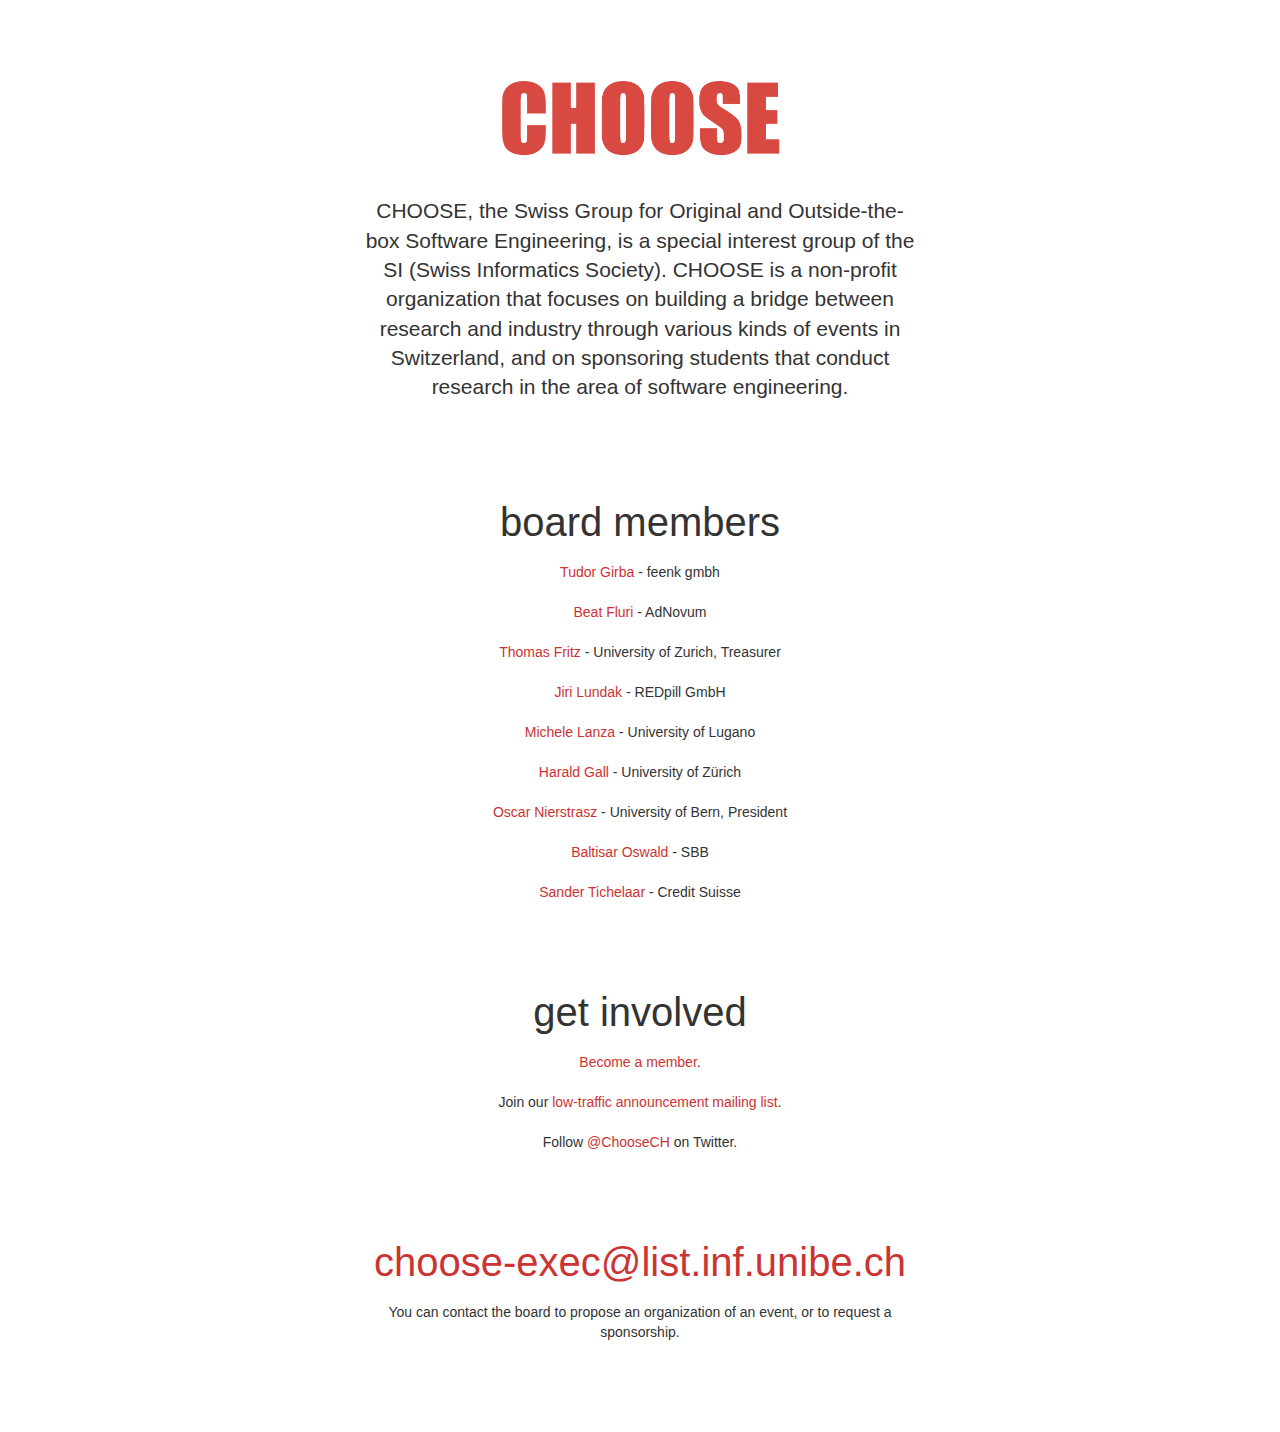
==== page/index.html @ 47d27ec1 "updates from Thomas" ====
<html lang="en"><head>
 <meta charset="utf-8">
 <title>CHOOSE - Swiss Group for Original and Outside-the-box Software Engineering</title>
 <meta name="viewport" content="width=device-width, initial-scale=1.0">
 <meta name="description" content="">
 <meta name="author" content="">

 <!-- Le styles -->
 <link href ="bootstrap-3.2.0-dist/css/bootstrap.css" rel="stylesheet">
 <link href="bootstrap-3.2.0-dist/css/bootstrap-responsive.css" rel="stylesheet">
 <link href="css/default.css" rel="stylesheet">
 
 <!-- HTML5 shim, for IE6-8 support of HTML5 elements -->
 <!--[if lt IE 9]>
   <script src="bootstrap/js/html5shiv.js"></script>
 <![endif]-->

 <!-- Fav and touch icons -->
 <link rel="shortcut icon" href="bootstrap/ico/favicon.png">
</head>

<body>

<div class="container">
  <div class="row">
    <div class="col-md-6 col-md-offset-3">
      <p><img src="./pictures/choose-logo.png" width="300px"/></p>
      <p class="lead">
          CHOOSE, the Swiss Group for Original and Outside-the-box Software Engineering, is a special interest group of the SI (Swiss Informatics Society). CHOOSE is a non-profit organization that focuses on building a bridge between research and industry through various kinds of events in Switzerland, and on sponsoring students that conduct research in the area of software engineering. </p>
    </div>
  </div>
  <!--
  <div class="row">
    <div class="col-md-6 col-md-offset-3">
          <p><a href="./events/forum2015/index.html" class="btn btn-block btn-lg btn-primary">Join the CHOOSE Forum on October 23, 2015 in Bern</a></p>
    </div>
  </div>
	  -->

  <div class="row">
    <div class="col-md-6 col-md-offset-3">
      <h2>Board members</h2>
      <p><a href="http://tudorgirba.com">Tudor Girba</a> - feenk gmbh</p>
      <p><a href="https://www.linkedin.com/in/bfluri">Beat Fluri</a> - AdNovum</p>
      <p><a href="http://seal.ifi.uzh.ch/fritz/">Thomas Fritz</a> - University of Zurich, Treasurer</p>
      <p><a href="http://www.lundak.org">Jiri Lundak</a> - REDpill GmbH</p>
      <!-- <p><a href="http://www.jorgeressia.com/">Jorge Ressia</a> - sw-eng. Software Engineering GmbH, Publicity Chair</p> -->
      <!-- ><p><a href="http://www.linkedin.com/in/frankbuchli">Frank Buchli</a> - Zühlke Engineering  </p> -->
      <p><a href="http://www.inf.unisi.ch/lanza/">Michele Lanza</a> - University of Lugano  </p>
      <p><a href="http://seal.ifi.unizh.ch/hg.html">Harald Gall</a> - University of Zürich  </p>
      <!-- <p><a href="http://www.glue.ch/~metz">Igor Metz</a> - GLUE Software Engineering AG</p>  -->
      <p><a href="http://scg.unibe.ch/staff/oscar">Oscar Nierstrasz</a> - University of Bern, President  </p>
      <p><a href="https://www.linkedin.com/pub/baltisar-oswald/79/1a4/559">Baltisar Oswald</a> - SBB</p>
      <p><a href="https://www.xing.com/profile/Sander_Tichelaar">Sander Tichelaar</a> - Credit Suisse </p>
    </div>
  </div>


  <div class="row">
    <div class="col-md-6 col-md-offset-3">
      <h2>Get involved</h2>
      <p><a href="http://www.s-i.ch/mitgliedschaft/">Become a member</a>.</p>

      <p>Join our <a href="https://www.list.inf.unibe.ch/listinfo/choose-news">low-traffic announcement mailing list</a>.</p>

      <p>Follow <a href="https://twitter.com/#!/ChooseCH">&#64;ChooseCH</a> on Twitter.</p>

    </div>
  </div>

  <div class="row">
    <div class="col-md-6 col-md-offset-3">
      <h2><a href="&#109;&#97;&#105;&#108;&#116;&#111;&#58;choose-exec&#64;list.inf.unibe.ch">choose-exec&#64;list.inf.unibe.ch</a></h2>

      <p> You can contact the board to propose an organization of an event, or to request a sponsorship.</p>

      <!--News mailing list
choose-news&#64;iam.unibe.ch

This is a low-volume moderated distribution list to inform subscribers of upcoming CHOOSE events and other non-commercial seminars, workshops and events related to Object Technology in (or around) Switzerland. You may subscribe/unsubscribe using the web interface at: http://www.iam.unibe.ch/mailman/listinfo/choose-news.

Please note that messages that are of a commercial nature, or are not related to Object Technology in Switzerland will be ignored. The archive of old postings is available at: http://www.iam.unibe.ch/pipermail/choose-news

Web master
choose&#64;iam.unibe.ch

The CHOOSE Web is currently hosted and maintained by the Software Composition Group at the Institute for Computer Science and Applied Mathematics, University of Berne.

Please contact the CHOOSE Webmaster if you have any comments or questions about this web site.-->

  <!-- <div class="footer">
     <p>© <a href="http://tudorgirba.com">Tudor Girba</a> 2013 | Available under <a href="http://creativecommons.org/licenses/by-nc-sa/3.0/">Creative Commons Attribution-NonCommercial-ShareAlike 3.0</a> | <a href="&#109;&#97;&#105;&#108;&#116;&#111;&#58;tudor&#64;tudorgirba.com">Contact</a> </p>
  </div>
 -->
 </div> <!-- /container -->

 <!-- Le javascript
 ================================================== -->
 <!-- Placed at the end of the document so the pages load faster -->
 <script src="bootstrap/js/jquery.js"></script>
 <script src="bootstrap/js/bootstrap-transition.js"></script>
 <script src="bootstrap/js/bootstrap-alert.js"></script>
 <script src="bootstrap/js/bootstrap-modal.js"></script>
 <script src="bootstrap/js/bootstrap-dropdown.js"></script>
 <script src="bootstrap/js/bootstrap-scrollspy.js"></script>
 <script src="bootstrap/js/bootstrap-tab.js"></script>
 <script src="bootstrap/js/bootstrap-tooltip.js"></script>
 <script src="bootstrap/js/bootstrap-popover.js"></script>
 <script src="bootstrap/js/bootstrap-button.js"></script>
 <script src="bootstrap/js/bootstrap-collapse.js"></script>
 <script src="bootstrap/js/bootstrap-carousel.js"></script>
 <script src="bootstrap/js/bootstrap-typeahead.js"></script>


<script>
  (function(i,s,o,g,r,a,m){i['GoogleAnalyticsObject']=r;i[r]=i[r]||function(){
  (i[r].q=i[r].q||[]).push(arguments)},i[r].l=1*new Date();a=s.createElement(o),
  m=s.getElementsByTagName(o)[0];a.async=1;a.src=g;m.parentNode.insertBefore(a,m)
  })(window,document,'script','//www.google-analytics.com/analytics.js','ga');

  ga('create', 'UA-12208953-1', 'auto');
  ga('send', 'pageview');

</script>

</body></html>
---- page/css/default.css ----
.topOffset  { margin-top: 16px; }
.bottomOffset  { margin-bottom: 16px; }
.topOffsetLarge { margin-top: 32px; }
.bottomOffsetLarge { margin-bottom: 32px; }

.leftAlign {text-align: left;}
.rightAlign {text-align: right;}
.centerAlign {text-align: center;}

.btn {
  background-color: #CC3333;
  border-color: #CC3333;
}

.btn:hover {
  background-color: #FC2534;
  border-color: #FC2534;
}

a {
  color: #CC3333;
}

a:hover {
  color: #FC2534;
  text-decoration: none;
}

body {
  padding-top: 0px;
  padding-bottom: 40px;
}

h1, h2 {
text-transform: lowercase;
line-height: 1;
}

h1 {
 font-size: 80px;
}
h2 {
 margin-top: 80px;
 font-size: 40px;
}

p {margin-top: 20px;}

/* Custom container */
.container {margin: 40px auto; text-align: center;}

img {margin-left: auto;
margin-right: auto;
max-width: 100%;}
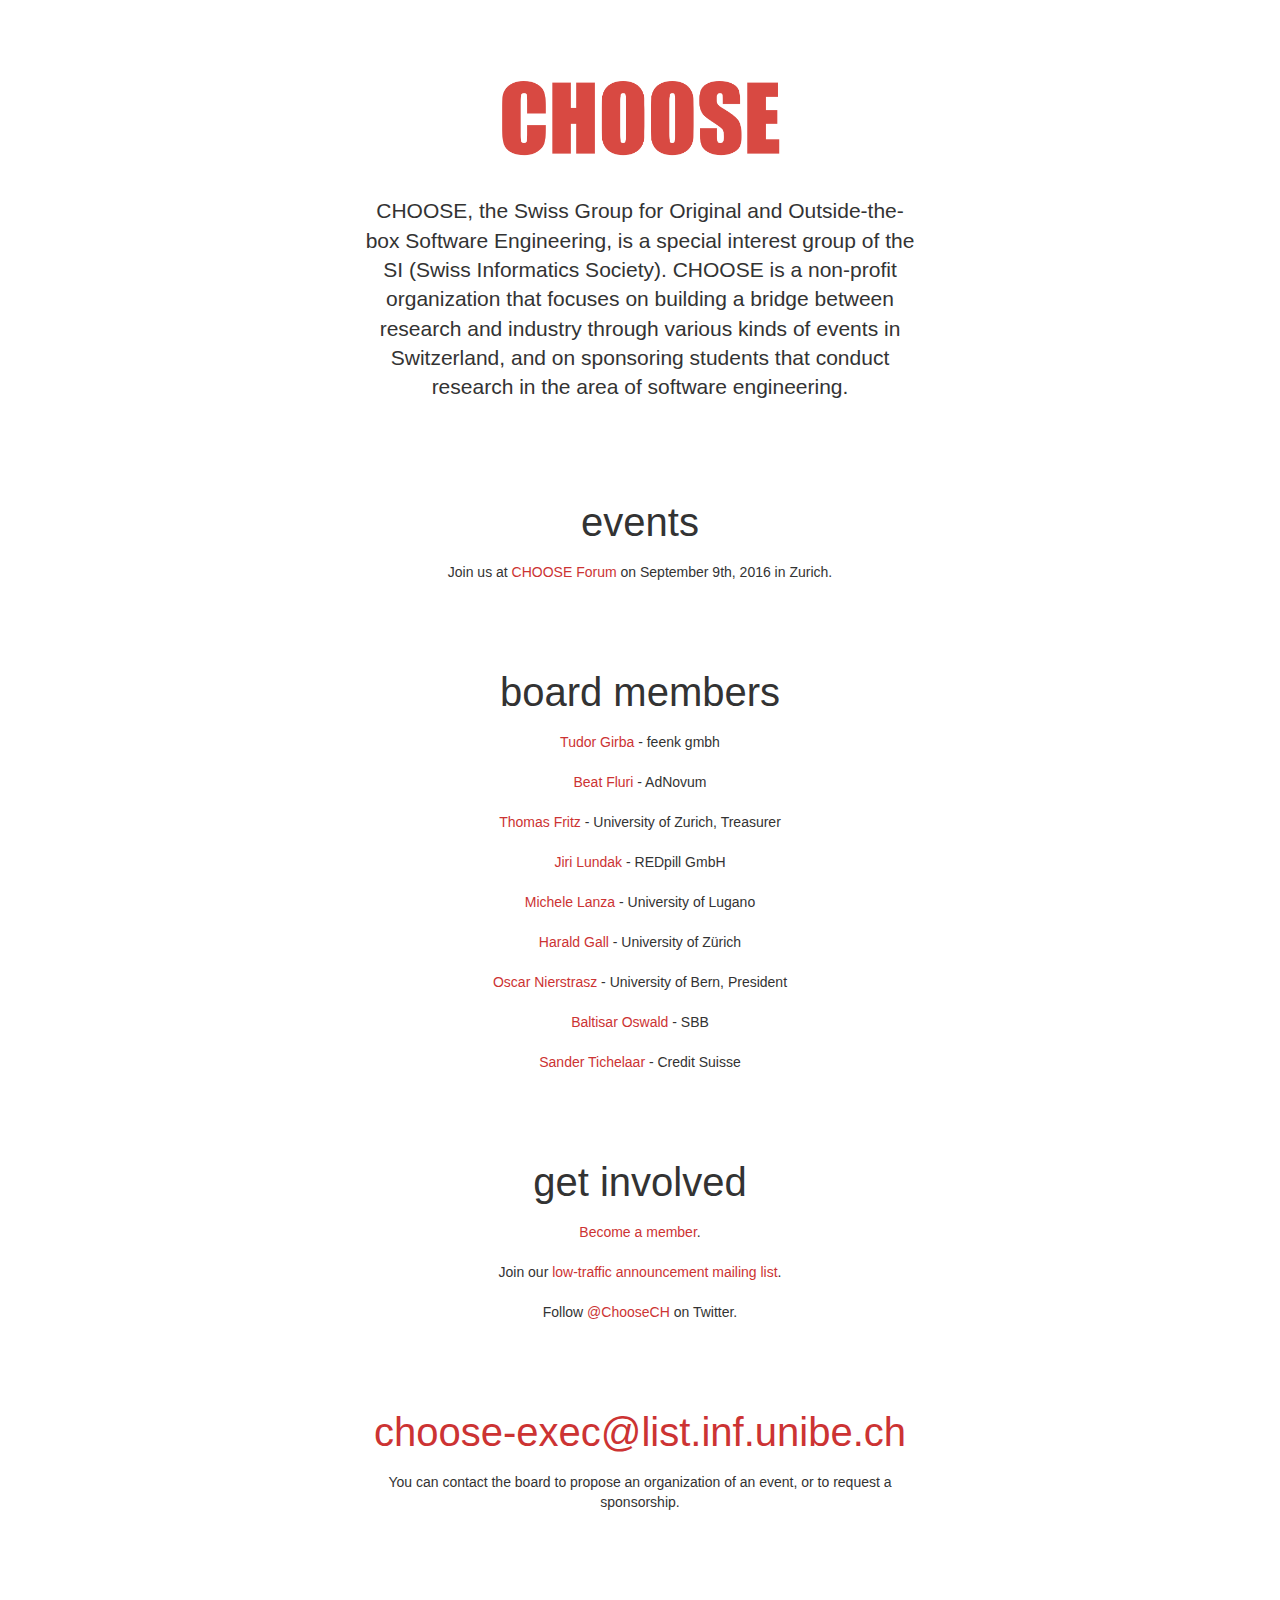
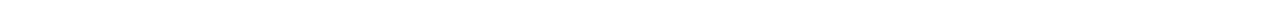
==== commit 77453996: "Added link to choose forum to front page" ====
--- a/page/index.html
+++ b/page/index.html
@@ -1,80 +1,61 @@
-<html lang="en"><head>
- <meta charset="utf-8">
- <title>CHOOSE - Swiss Group for Original and Outside-the-box Software Engineering</title>
- <meta name="viewport" content="width=device-width, initial-scale=1.0">
- <meta name="description" content="">
- <meta name="author" content="">
-
- <!-- Le styles -->
- <link href ="bootstrap-3.2.0-dist/css/bootstrap.css" rel="stylesheet">
- <link href="bootstrap-3.2.0-dist/css/bootstrap-responsive.css" rel="stylesheet">
- <link href="css/default.css" rel="stylesheet">
- 
- <!-- HTML5 shim, for IE6-8 support of HTML5 elements -->
- <!--[if lt IE 9]>
+<html lang="en">
+    <head>
+        <meta charset="utf-8">
+        <title>CHOOSE - Swiss Group for Original and Outside-the-box Software Engineering</title>
+        <meta name="viewport" content="width=device-width, initial-scale=1.0">
+        <meta name="description" content="">
+        <meta name="author" content="">
+        <!-- Le styles -->
+        <link href="bootstrap-3.2.0-dist/css/bootstrap.css" rel="stylesheet">
+        <link href="bootstrap-3.2.0-dist/css/bootstrap-responsive.css" rel="stylesheet">
+        <link href="css/default.css" rel="stylesheet">
+        <!-- HTML5 shim, for IE6-8 support of HTML5 elements -->
+        <!--[if lt IE 9]>
    <script src="bootstrap/js/html5shiv.js"></script>
  <![endif]-->
-
- <!-- Fav and touch icons -->
- <link rel="shortcut icon" href="bootstrap/ico/favicon.png">
-</head>
-
-<body>
-
-<div class="container">
-  <div class="row">
-    <div class="col-md-6 col-md-offset-3">
-      <p><img src="./pictures/choose-logo.png" width="300px"/></p>
-      <p class="lead">
+        <!-- Fav and touch icons -->
+        <link rel="shortcut icon" href="bootstrap/ico/favicon.png">
+    </head>
+    <body class="">
+        <div class="container">
+            <div class="row">
+                <div class="col-md-6 col-md-offset-3">
+                    <p><img src="./pictures/choose-logo.png" width="300px" /></p>
+                    <p class="lead">
           CHOOSE, the Swiss Group for Original and Outside-the-box Software Engineering, is a special interest group of the SI (Swiss Informatics Society). CHOOSE is a non-profit organization that focuses on building a bridge between research and industry through various kinds of events in Switzerland, and on sponsoring students that conduct research in the area of software engineering. </p>
-    </div>
-  </div>
-  <!--
-  <div class="row">
-    <div class="col-md-6 col-md-offset-3">
-          <p><a href="./events/forum2015/index.html" class="btn btn-block btn-lg btn-primary">Join the CHOOSE Forum on October 23, 2015 in Bern</a></p>
-    </div>
-  </div>
-	  -->
-
-  <div class="row">
-    <div class="col-md-6 col-md-offset-3">
-      <h2>Board members</h2>
-      <p><a href="http://tudorgirba.com">Tudor Girba</a> - feenk gmbh</p>
-      <p><a href="https://www.linkedin.com/in/bfluri">Beat Fluri</a> - AdNovum</p>
-      <p><a href="http://seal.ifi.uzh.ch/fritz/">Thomas Fritz</a> - University of Zurich, Treasurer</p>
-      <p><a href="http://www.lundak.org">Jiri Lundak</a> - REDpill GmbH</p>
-      <!-- <p><a href="http://www.jorgeressia.com/">Jorge Ressia</a> - sw-eng. Software Engineering GmbH, Publicity Chair</p> -->
-      <!-- ><p><a href="http://www.linkedin.com/in/frankbuchli">Frank Buchli</a> - Zühlke Engineering  </p> -->
-      <p><a href="http://www.inf.unisi.ch/lanza/">Michele Lanza</a> - University of Lugano  </p>
-      <p><a href="http://seal.ifi.unizh.ch/hg.html">Harald Gall</a> - University of Zürich  </p>
-      <!-- <p><a href="http://www.glue.ch/~metz">Igor Metz</a> - GLUE Software Engineering AG</p>  -->
-      <p><a href="http://scg.unibe.ch/staff/oscar">Oscar Nierstrasz</a> - University of Bern, President  </p>
-      <p><a href="https://www.linkedin.com/pub/baltisar-oswald/79/1a4/559">Baltisar Oswald</a> - SBB</p>
-      <p><a href="https://www.xing.com/profile/Sander_Tichelaar">Sander Tichelaar</a> - Credit Suisse </p>
-    </div>
-  </div>
-
-
-  <div class="row">
-    <div class="col-md-6 col-md-offset-3">
-      <h2>Get involved</h2>
-      <p><a href="http://www.s-i.ch/mitgliedschaft/">Become a member</a>.</p>
-
-      <p>Join our <a href="https://www.list.inf.unibe.ch/listinfo/choose-news">low-traffic announcement mailing list</a>.</p>
-
-      <p>Follow <a href="https://twitter.com/#!/ChooseCH">&#64;ChooseCH</a> on Twitter.</p>
-
-    </div>
-  </div>
-
-  <div class="row">
-    <div class="col-md-6 col-md-offset-3">
-      <h2><a href="&#109;&#97;&#105;&#108;&#116;&#111;&#58;choose-exec&#64;list.inf.unibe.ch">choose-exec&#64;list.inf.unibe.ch</a></h2>
-
-      <p> You can contact the board to propose an organization of an event, or to request a sponsorship.</p>
-
-      <!--News mailing list
+                </div>
+            </div>
+            <div class="row">
+                <div class="col-md-6 col-md-offset-3">
+                    <h2>events</h2>
+                    <p>Join us at <a href="./events/forum2016/index.html">CHOOSE Forum</a> on September 9th, 2016 in Zurich.</p>
+                </div>
+                <div class="col-md-6 col-md-offset-3">
+                    <h2>Board members</h2>
+                    <p><a href="http://tudorgirba.com">Tudor Girba</a> - feenk gmbh</p>
+                    <p><a href="https://www.linkedin.com/in/bfluri">Beat Fluri</a> - AdNovum</p>
+                    <p><a href="http://seal.ifi.uzh.ch/fritz/">Thomas Fritz</a> - University of Zurich, Treasurer</p>
+                    <p><a href="http://www.lundak.org">Jiri Lundak</a> - REDpill GmbH</p>
+                    <p><a href="http://www.inf.unisi.ch/lanza/">Michele Lanza</a> - University of Lugano  </p>
+                    <p><a href="http://seal.ifi.unizh.ch/hg.html">Harald Gall</a> - University of Zürich  </p>
+                    <p><a href="http://scg.unibe.ch/staff/oscar">Oscar Nierstrasz</a> - University of Bern, President  </p>
+                    <p><a href="https://www.linkedin.com/pub/baltisar-oswald/79/1a4/559">Baltisar Oswald</a> - SBB</p>
+                    <p><a href="https://www.xing.com/profile/Sander_Tichelaar">Sander Tichelaar</a> - Credit Suisse </p>
+                </div>
+            </div>
+            <div class="row">
+                <div class="col-md-6 col-md-offset-3">
+                    <h2>Get involved</h2>
+                    <p><a href="http://www.s-i.ch/mitgliedschaft/">Become a member</a>.</p>
+                    <p>Join our <a href="https://www.list.inf.unibe.ch/listinfo/choose-news">low-traffic announcement mailing list</a>.</p>
+                    <p>Follow <a href="https://twitter.com/#!/ChooseCH">&#64;ChooseCH</a> on Twitter.</p>
+                </div>
+            </div>
+            <div class="row">
+                <div class="col-md-6 col-md-offset-3">
+                    <h2><a href="&#109;&#97;&#105;&#108;&#116;&#111;&#58;choose-exec&#64;list.inf.unibe.ch">choose-exec&#64;list.inf.unibe.ch</a></h2>
+                    <p> You can contact the board to propose an organization of an event, or to request a sponsorship.</p>
+                    <!--News mailing list
 choose-news&#64;iam.unibe.ch
 
 This is a low-volume moderated distribution list to inform subscribers of upcoming CHOOSE events and other non-commercial seminars, workshops and events related to Object Technology in (or around) Switzerland. You may subscribe/unsubscribe using the web interface at: http://www.iam.unibe.ch/mailman/listinfo/choose-news.
@@ -87,32 +68,28 @@
 The CHOOSE Web is currently hosted and maintained by the Software Composition Group at the Institute for Computer Science and Applied Mathematics, University of Berne.
 
 Please contact the CHOOSE Webmaster if you have any comments or questions about this web site.-->
-
-  <!-- <div class="footer">
+                    <!-- <div class="footer">
      <p>© <a href="http://tudorgirba.com">Tudor Girba</a> 2013 | Available under <a href="http://creativecommons.org/licenses/by-nc-sa/3.0/">Creative Commons Attribution-NonCommercial-ShareAlike 3.0</a> | <a href="&#109;&#97;&#105;&#108;&#116;&#111;&#58;tudor&#64;tudorgirba.com">Contact</a> </p>
   </div>
  -->
- </div> <!-- /container -->
-
- <!-- Le javascript
- ================================================== -->
- <!-- Placed at the end of the document so the pages load faster -->
- <script src="bootstrap/js/jquery.js"></script>
- <script src="bootstrap/js/bootstrap-transition.js"></script>
- <script src="bootstrap/js/bootstrap-alert.js"></script>
- <script src="bootstrap/js/bootstrap-modal.js"></script>
- <script src="bootstrap/js/bootstrap-dropdown.js"></script>
- <script src="bootstrap/js/bootstrap-scrollspy.js"></script>
- <script src="bootstrap/js/bootstrap-tab.js"></script>
- <script src="bootstrap/js/bootstrap-tooltip.js"></script>
- <script src="bootstrap/js/bootstrap-popover.js"></script>
- <script src="bootstrap/js/bootstrap-button.js"></script>
- <script src="bootstrap/js/bootstrap-collapse.js"></script>
- <script src="bootstrap/js/bootstrap-carousel.js"></script>
- <script src="bootstrap/js/bootstrap-typeahead.js"></script>
-
-
-<script>
+                </div>                 
+                <!-- /container -->
+                <!-- Le javascript ================================================== -->
+                <!-- Placed at the end of the document so the pages load faster -->
+                <script src="bootstrap/js/jquery.js"></script>
+                <script src="bootstrap/js/bootstrap-transition.js"></script>
+                <script src="bootstrap/js/bootstrap-alert.js"></script>
+                <script src="bootstrap/js/bootstrap-modal.js"></script>
+                <script src="bootstrap/js/bootstrap-dropdown.js"></script>
+                <script src="bootstrap/js/bootstrap-scrollspy.js"></script>
+                <script src="bootstrap/js/bootstrap-tab.js"></script>
+                <script src="bootstrap/js/bootstrap-tooltip.js"></script>
+                <script src="bootstrap/js/bootstrap-popover.js"></script>
+                <script src="bootstrap/js/bootstrap-button.js"></script>
+                <script src="bootstrap/js/bootstrap-collapse.js"></script>
+                <script src="bootstrap/js/bootstrap-carousel.js"></script>
+                <script src="bootstrap/js/bootstrap-typeahead.js"></script>
+                <script>
   (function(i,s,o,g,r,a,m){i['GoogleAnalyticsObject']=r;i[r]=i[r]||function(){
   (i[r].q=i[r].q||[]).push(arguments)},i[r].l=1*new Date();a=s.createElement(o),
   m=s.getElementsByTagName(o)[0];a.async=1;a.src=g;m.parentNode.insertBefore(a,m)
@@ -122,5 +99,5 @@
   ga('send', 'pageview');
 
 </script>
-
-</body></html>+    </body>
+</html>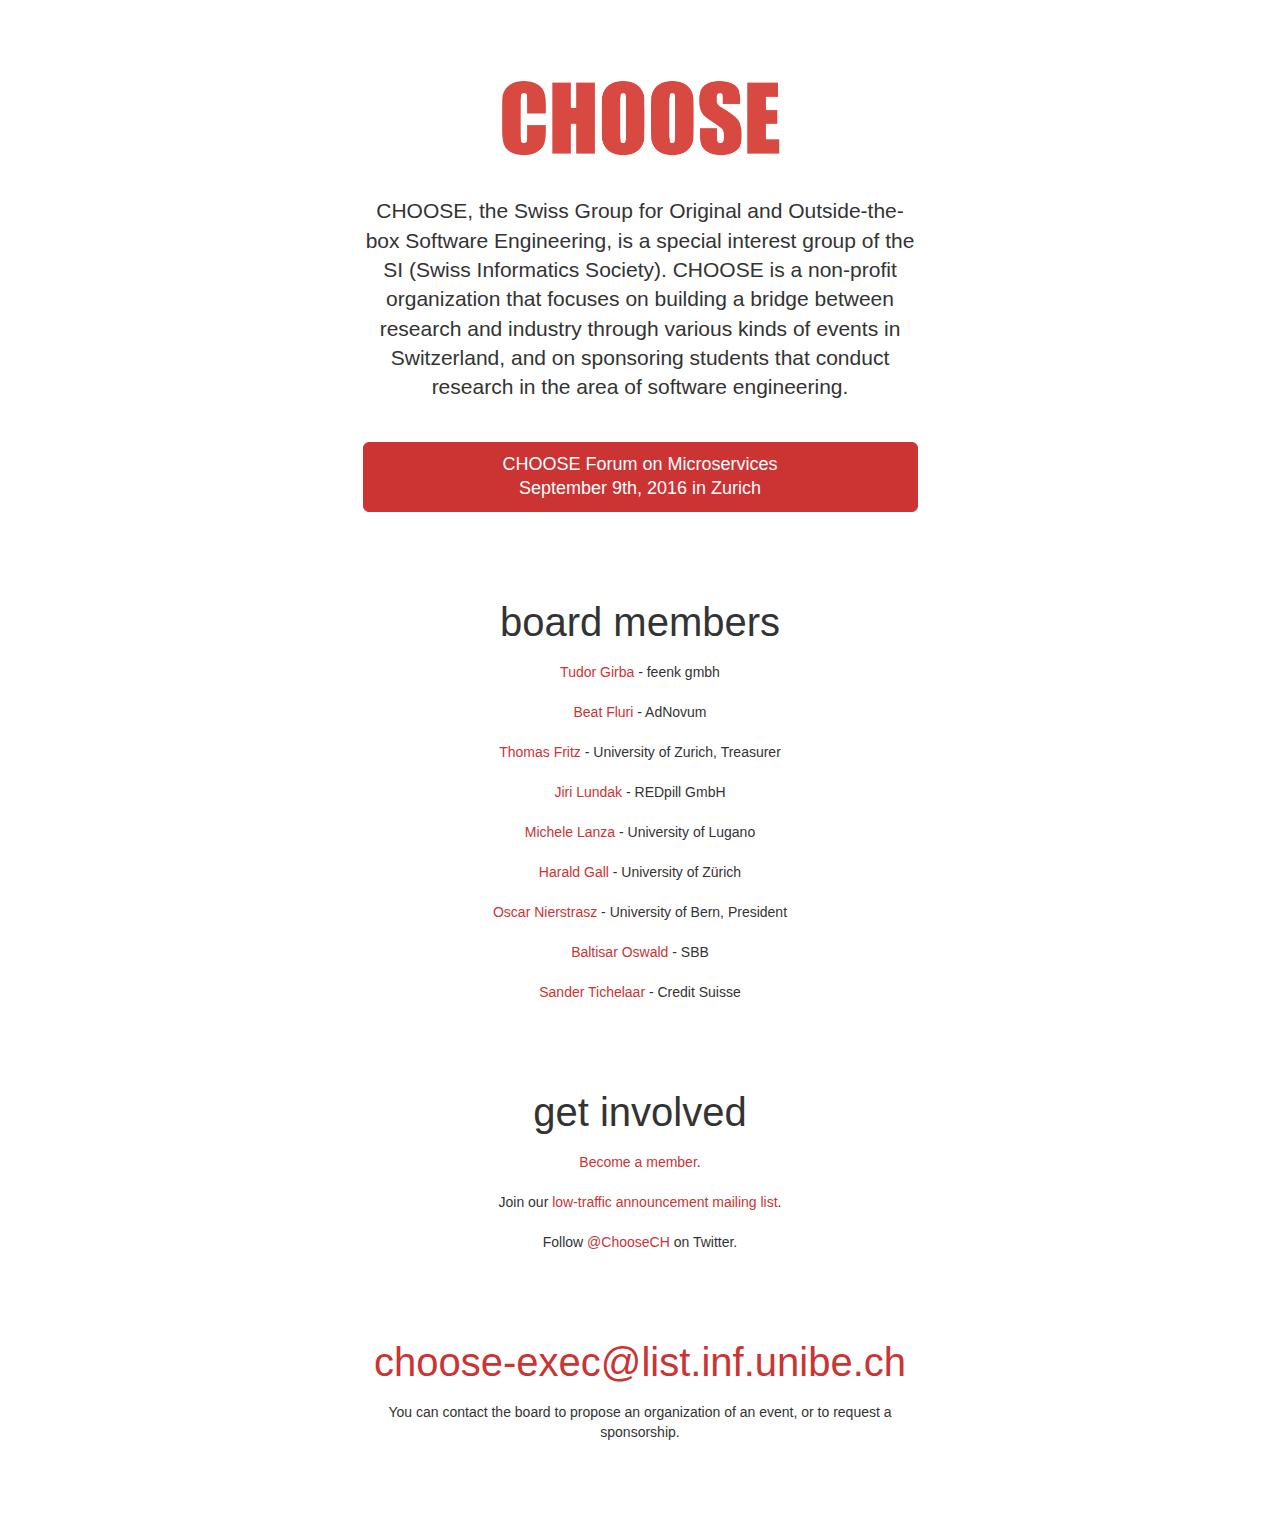
==== commit b4c40570: "added a button on the main page to point to the CHOOSE Forum" ====
--- a/page/index.html
+++ b/page/index.html
@@ -27,8 +27,7 @@
             </div>
             <div class="row">
                 <div class="col-md-6 col-md-offset-3">
-                    <h2>events</h2>
-                    <p>Join us at <a href="./events/forum2016/index.html">CHOOSE Forum</a> on September 9th, 2016 in Zurich.</p>
+                    <p><a href="./events/forum2016/index.html" class="btn btn-block btn-lg btn-primary">CHOOSE Forum on Microservices <br/> September 9th, 2016 in Zurich</a></p>
                 </div>
                 <div class="col-md-6 col-md-offset-3">
                     <h2>Board members</h2>
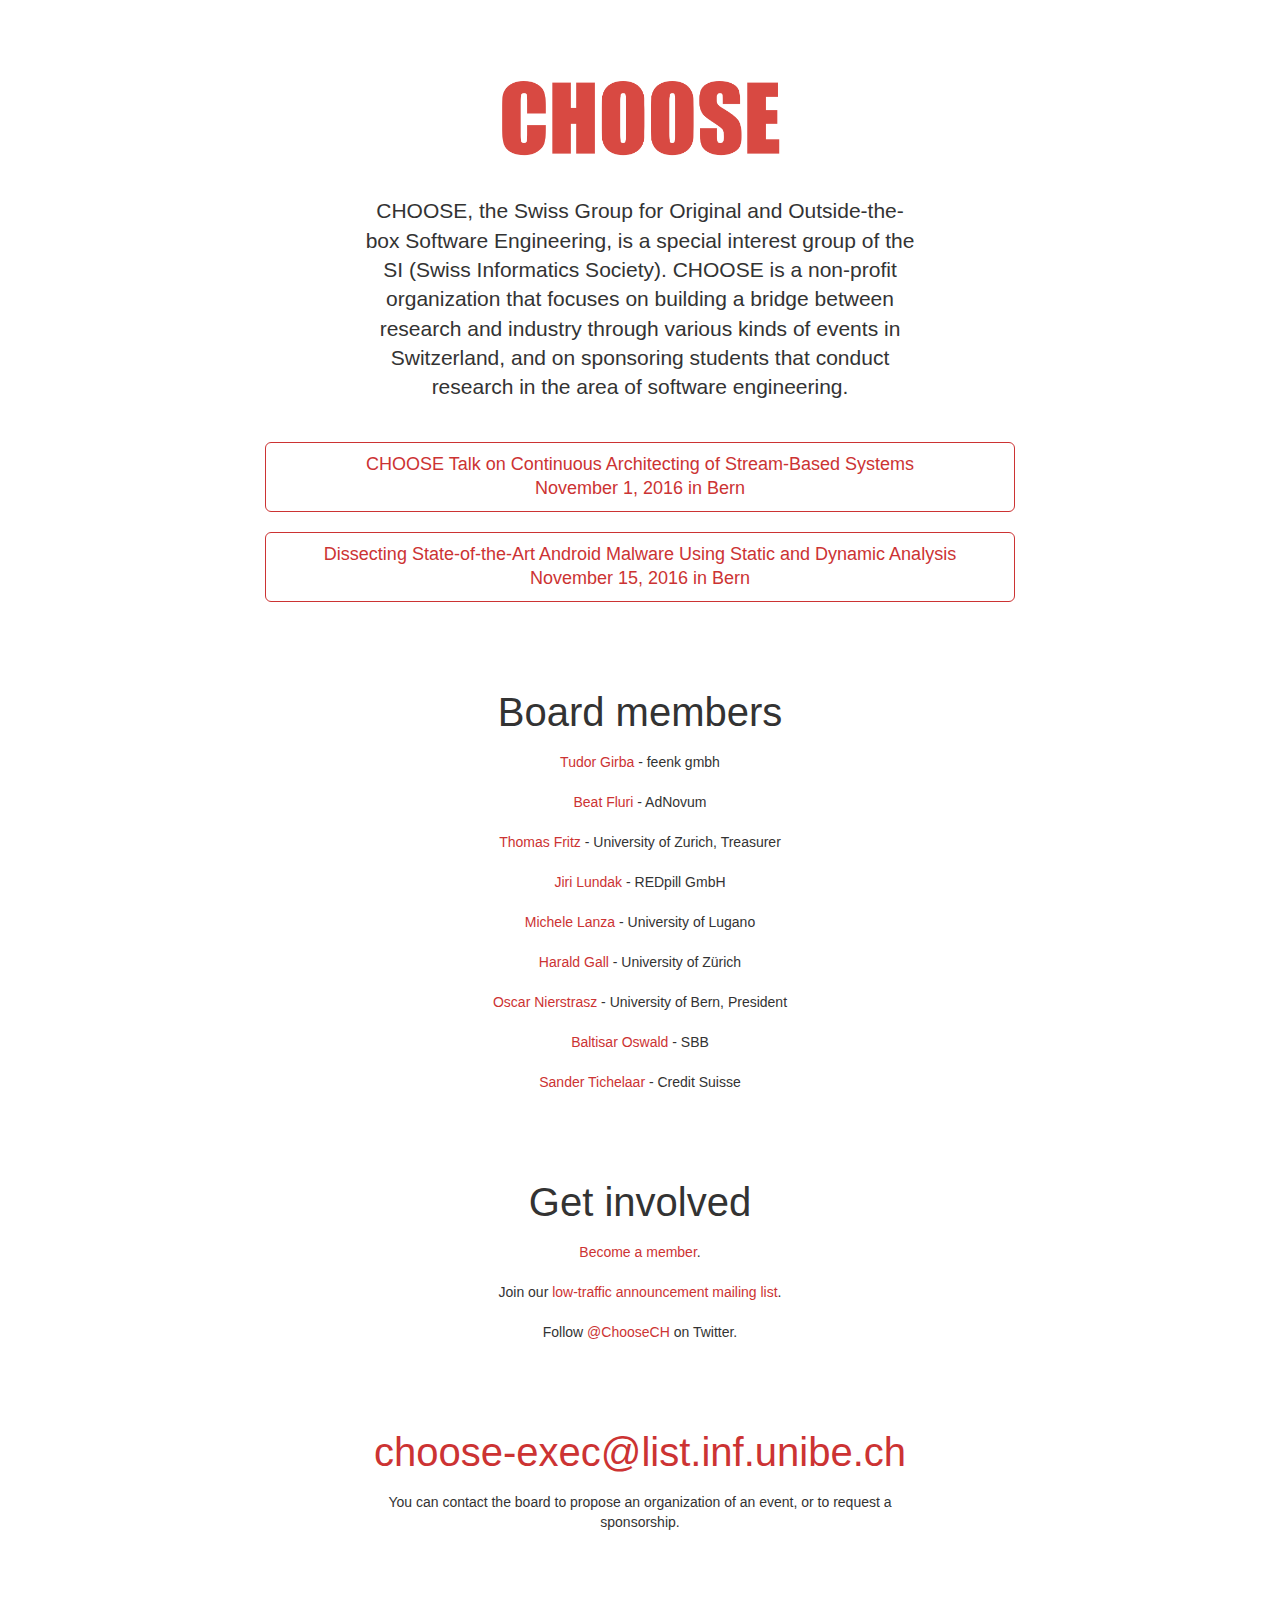
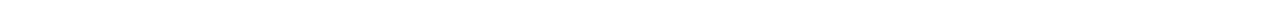
==== commit 49e96a99: "added two choose talks in bern" ====
--- a/page/index.html
+++ b/page/index.html
@@ -26,8 +26,10 @@
                 </div>
             </div>
             <div class="row">
-                <div class="col-md-6 col-md-offset-3">
-                    <p><a href="./events/forum2016/index.html" class="btn btn-block btn-lg btn-primary">CHOOSE Forum on Microservices <br/> September 9th, 2016 in Zurich</a></p>
+                <div class="col-md-8 col-md-offset-2">
+                    <p><a href="./events/jamshidi-2016/index.html" class="btn btn-block btn-lg btn-default">CHOOSE Talk on Continuous Architecting of Stream-Based Systems <br/> November 1, 2016 in Bern</a></p>
+                    <p><a href="./events/arzt-2016/index.html" class="btn btn-block btn-lg btn-default">Dissecting State-of-the-Art Android Malware Using Static and Dynamic Analysis <br/> November 15, 2016 in Bern</a></p>
+                    
                 </div>
                 <div class="col-md-6 col-md-offset-3">
                     <h2>Board members</h2>
--- a/page/css/default.css
+++ b/page/css/default.css
@@ -7,14 +7,20 @@
 .rightAlign {text-align: right;}
 .centerAlign {text-align: center;}
 
-.btn {
+.btn-default {
+  border-color: #CC3333;	
+  color: #CC3333;
+}
+
+.btn-primary {
+  border-color: #CC3333;	
   background-color: #CC3333;
-  border-color: #CC3333;
 }
 
 .btn:hover {
   background-color: #FC2534;
   border-color: #FC2534;
+  color: white;
 }
 
 a {
@@ -32,12 +38,11 @@
 }
 
 h1, h2 {
-text-transform: lowercase;
 line-height: 1;
 }
 
 h1 {
- font-size: 80px;
+ font-size: 60px;
 }
 h2 {
  margin-top: 80px;
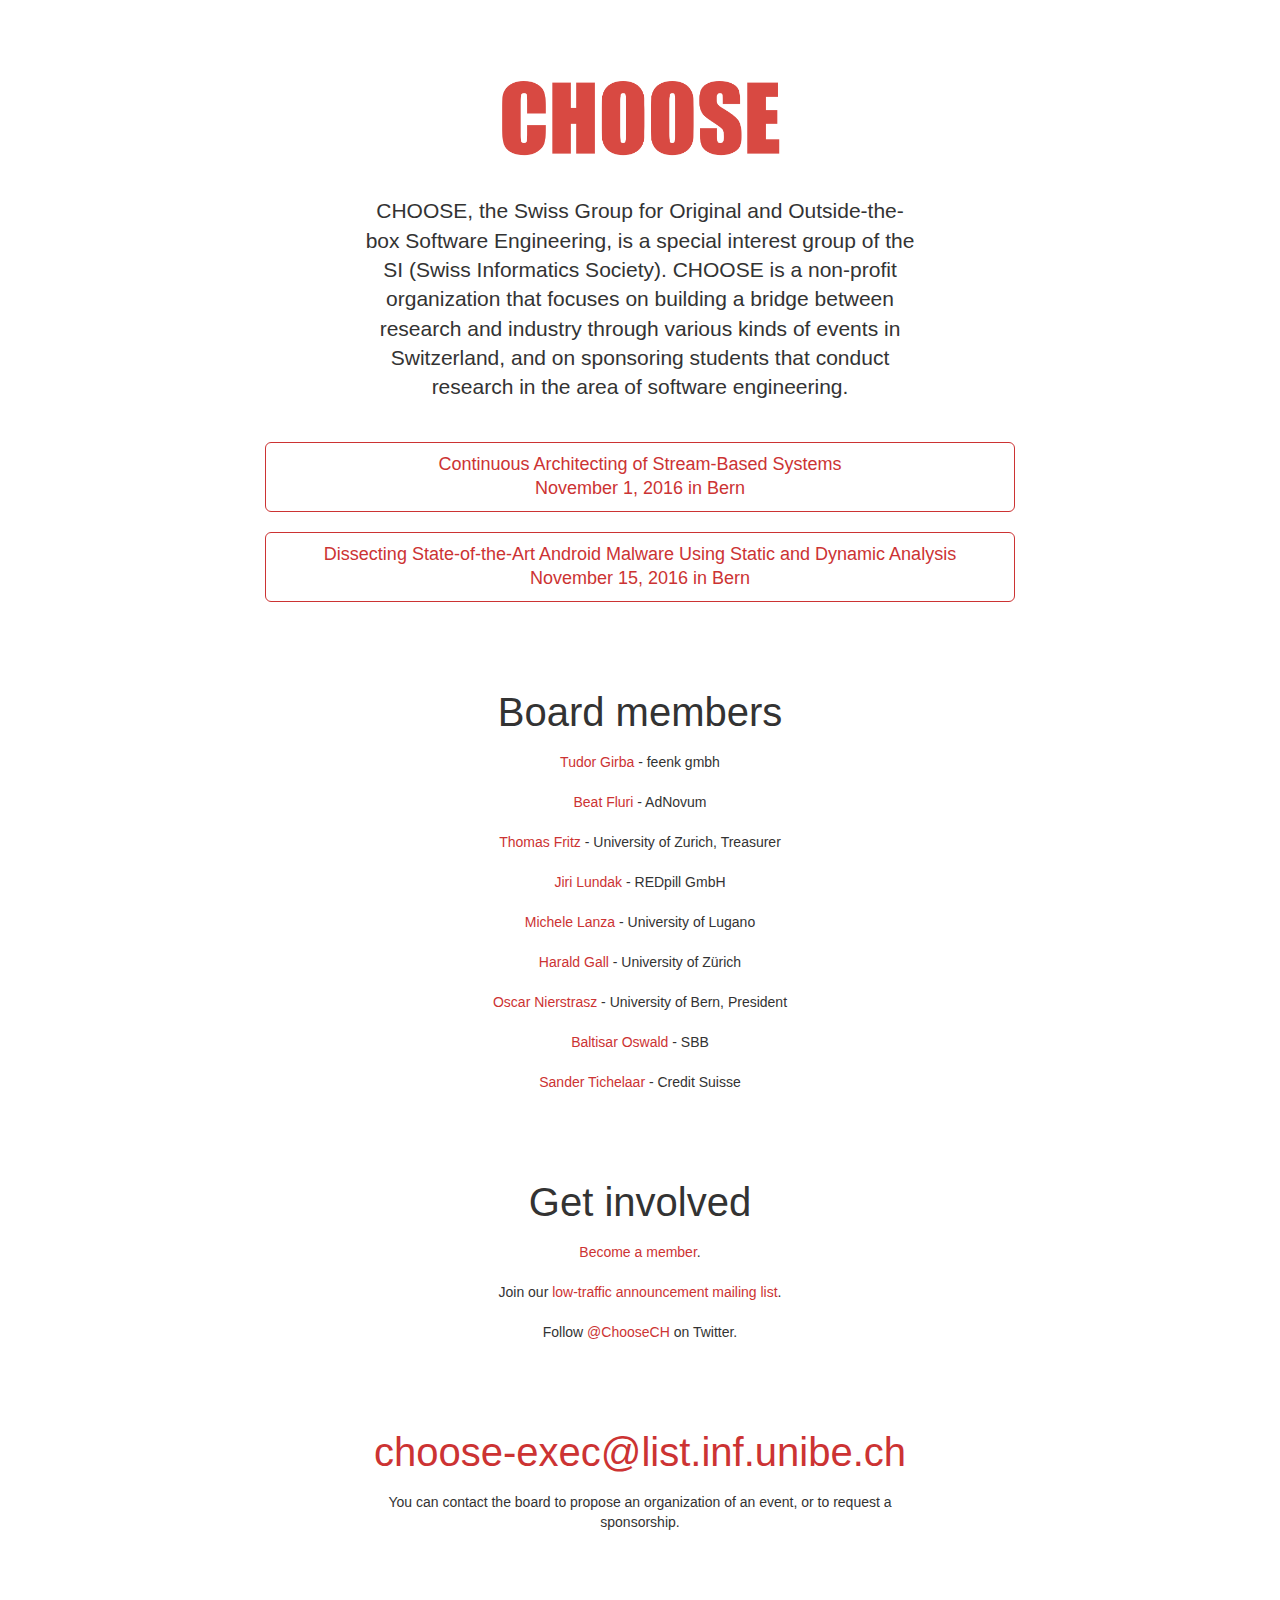
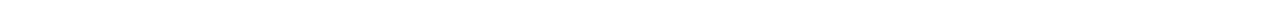
==== commit 9edd8590: "tweaks" ====
--- a/page/index.html
+++ b/page/index.html
@@ -27,7 +27,7 @@
             </div>
             <div class="row">
                 <div class="col-md-8 col-md-offset-2">
-                    <p><a href="./events/jamshidi-2016/index.html" class="btn btn-block btn-lg btn-default">CHOOSE Talk on Continuous Architecting of Stream-Based Systems <br/> November 1, 2016 in Bern</a></p>
+                    <p><a href="./events/jamshidi-2016/index.html" class="btn btn-block btn-lg btn-default">Continuous Architecting of Stream-Based Systems <br/> November 1, 2016 in Bern</a></p>
                     <p><a href="./events/arzt-2016/index.html" class="btn btn-block btn-lg btn-default">Dissecting State-of-the-Art Android Malware Using Static and Dynamic Analysis <br/> November 15, 2016 in Bern</a></p>
                     
                 </div>
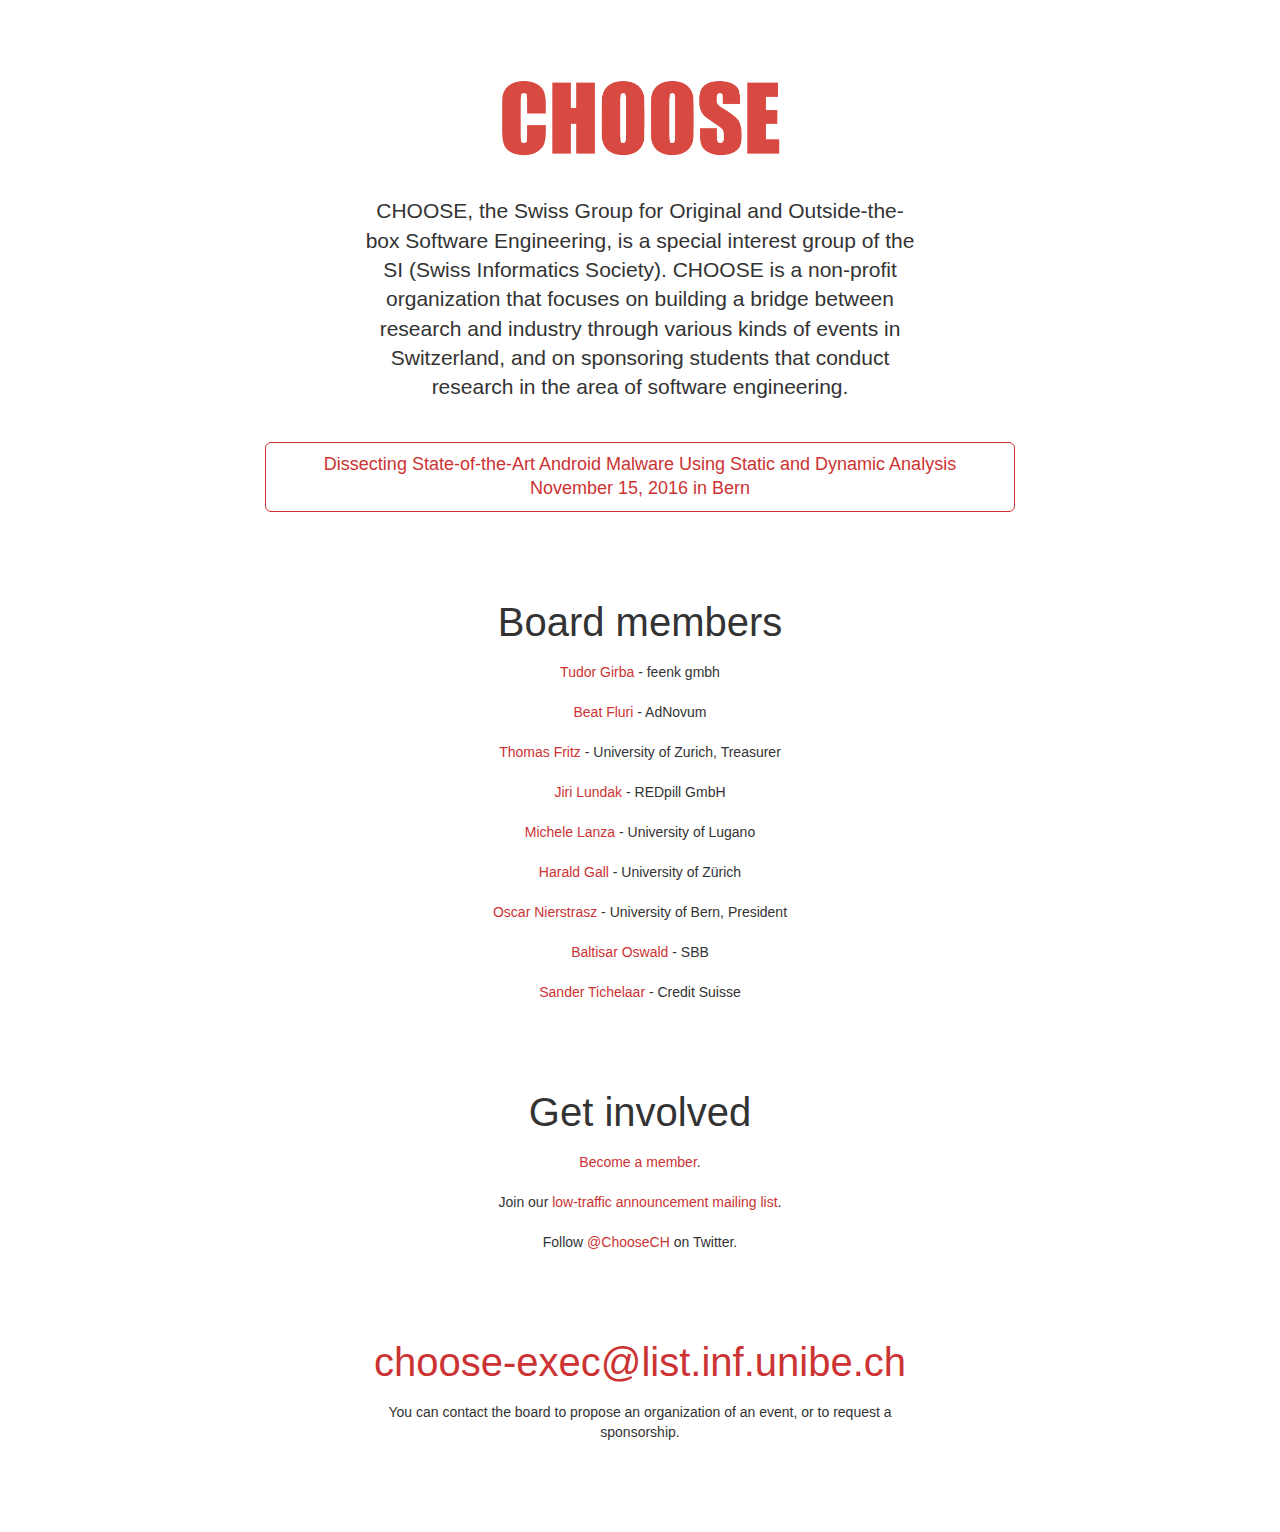
==== commit fb616526: "Steven Arzt CHOOSE talk" ====
--- a/page/index.html
+++ b/page/index.html
@@ -27,7 +27,9 @@
             </div>
             <div class="row">
                 <div class="col-md-8 col-md-offset-2">
+<!--
                     <p><a href="./events/jamshidi-2016/index.html" class="btn btn-block btn-lg btn-default">Continuous Architecting of Stream-Based Systems <br/> November 1, 2016 in Bern</a></p>
+					-->
                     <p><a href="./events/arzt-2016/index.html" class="btn btn-block btn-lg btn-default">Dissecting State-of-the-Art Android Malware Using Static and Dynamic Analysis <br/> November 15, 2016 in Bern</a></p>
                     
                 </div>
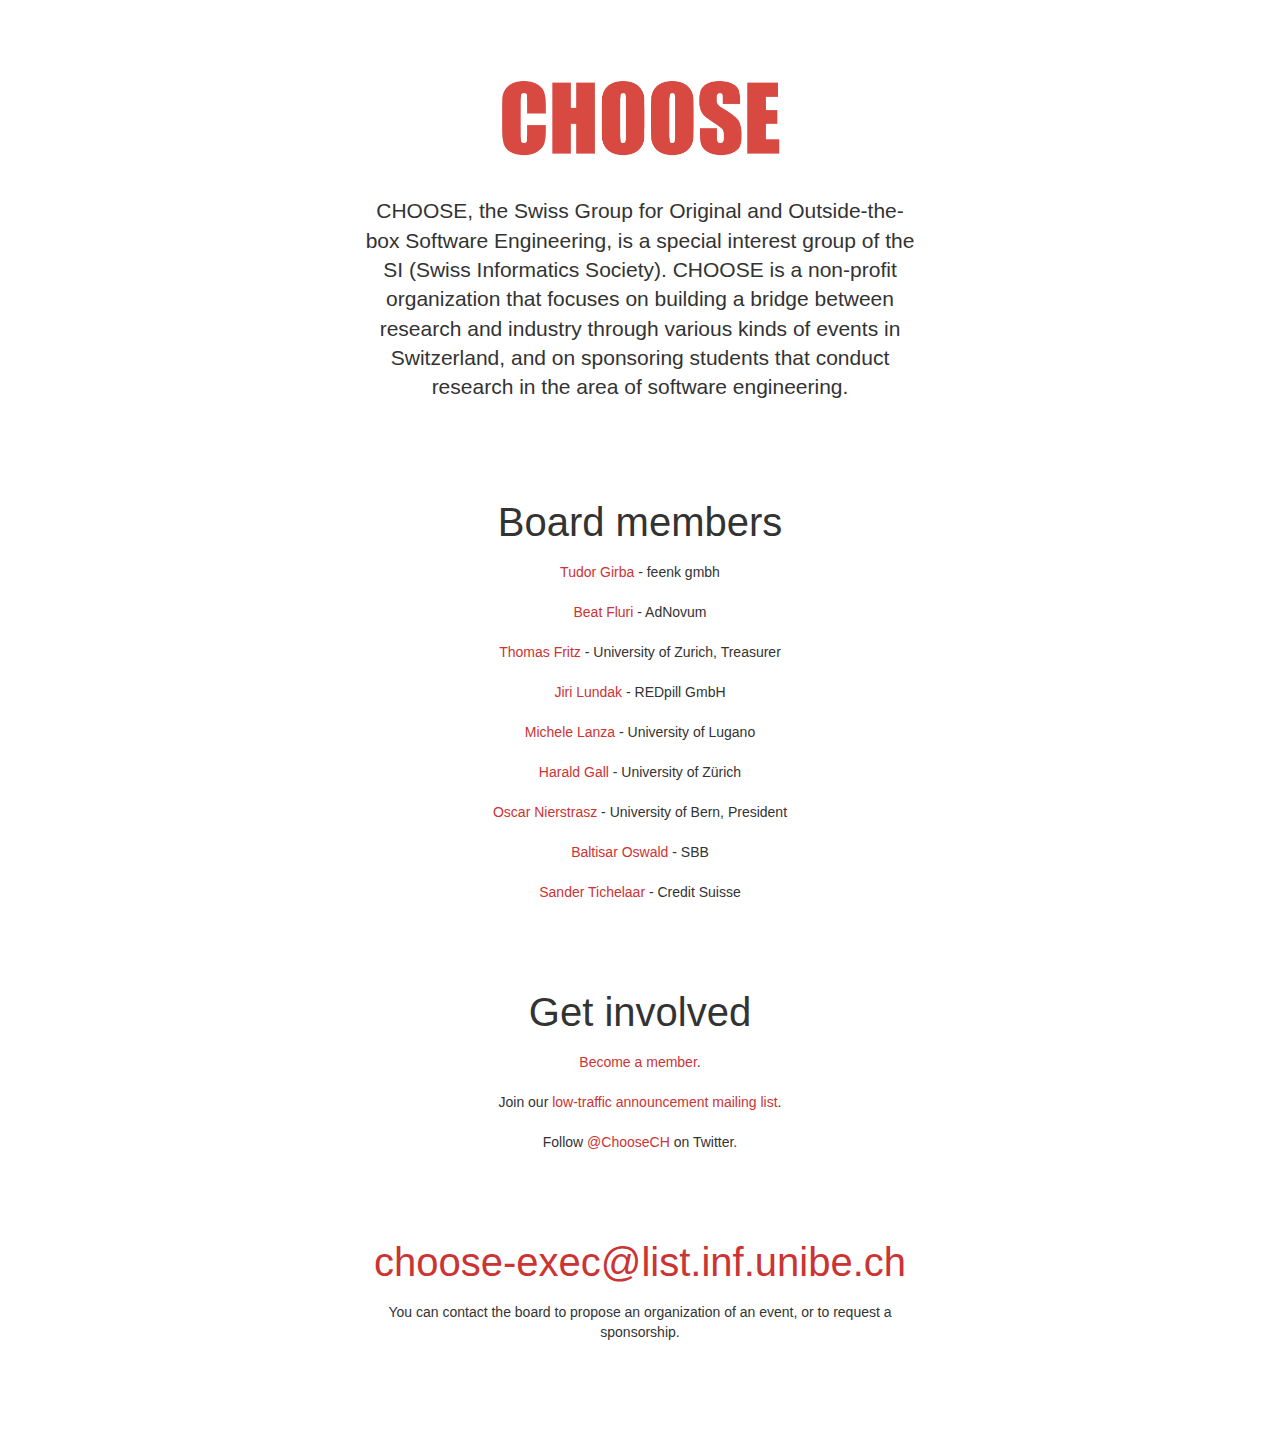
==== commit 5eadab61: "commented out choose talks (over)" ====
--- a/page/index.html
+++ b/page/index.html
@@ -26,13 +26,13 @@
                 </div>
             </div>
             <div class="row">
+<!--
                 <div class="col-md-8 col-md-offset-2">
-<!--
                     <p><a href="./events/jamshidi-2016/index.html" class="btn btn-block btn-lg btn-default">Continuous Architecting of Stream-Based Systems <br/> November 1, 2016 in Bern</a></p>
-					-->
                     <p><a href="./events/arzt-2016/index.html" class="btn btn-block btn-lg btn-default">Dissecting State-of-the-Art Android Malware Using Static and Dynamic Analysis <br/> November 15, 2016 in Bern</a></p>
                     
                 </div>
+					-->
                 <div class="col-md-6 col-md-offset-3">
                     <h2>Board members</h2>
                     <p><a href="http://tudorgirba.com">Tudor Girba</a> - feenk gmbh</p>
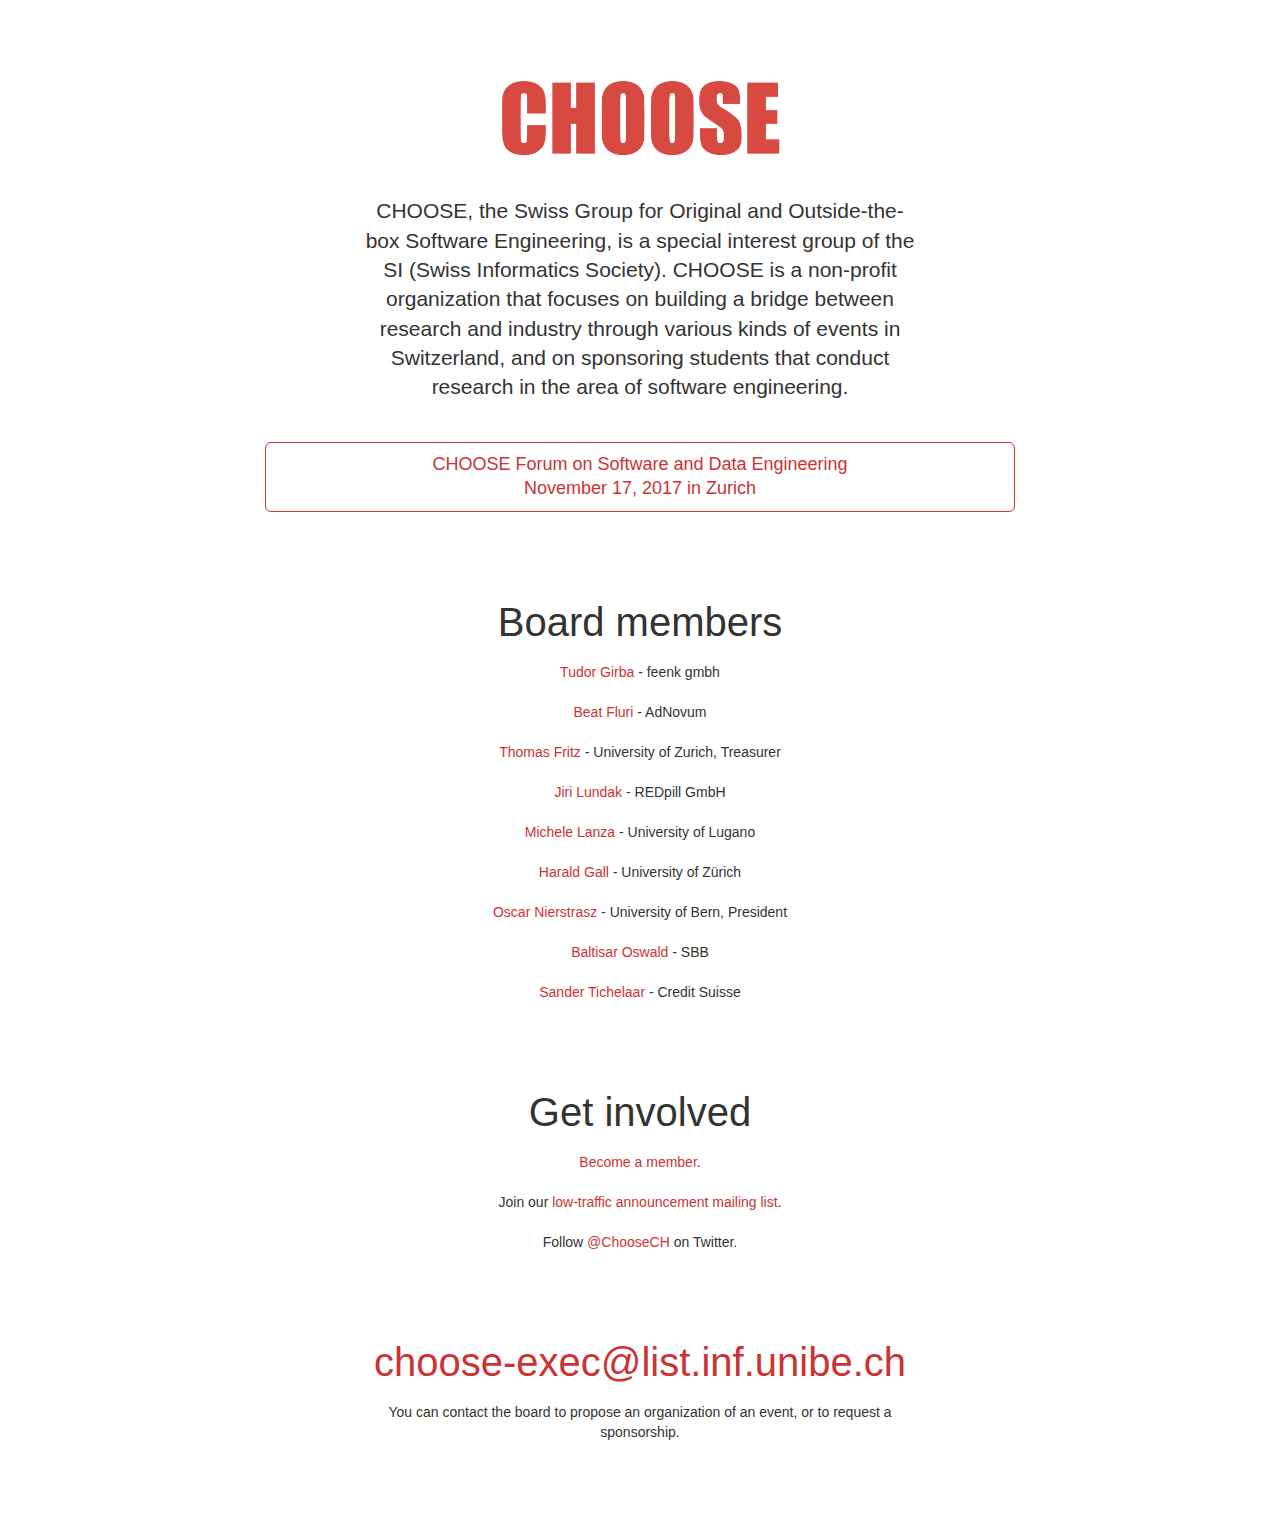
==== commit 7b378429: "added pointer to CHOOSE 2017 in the homepage" ====
--- a/page/index.html
+++ b/page/index.html
@@ -26,13 +26,11 @@
                 </div>
             </div>
             <div class="row">
-<!--
+
                 <div class="col-md-8 col-md-offset-2">
-                    <p><a href="./events/jamshidi-2016/index.html" class="btn btn-block btn-lg btn-default">Continuous Architecting of Stream-Based Systems <br/> November 1, 2016 in Bern</a></p>
-                    <p><a href="./events/arzt-2016/index.html" class="btn btn-block btn-lg btn-default">Dissecting State-of-the-Art Android Malware Using Static and Dynamic Analysis <br/> November 15, 2016 in Bern</a></p>
-                    
+                    <p><a href="./events/forum2017/index.html" class="btn btn-block btn-lg btn-default">CHOOSE Forum on Software and Data Engineering <br/> November 17, 2017 in Zurich</a></p>
                 </div>
-					-->
+
                 <div class="col-md-6 col-md-offset-3">
                     <h2>Board members</h2>
                     <p><a href="http://tudorgirba.com">Tudor Girba</a> - feenk gmbh</p>
@@ -75,7 +73,7 @@
      <p>© <a href="http://tudorgirba.com">Tudor Girba</a> 2013 | Available under <a href="http://creativecommons.org/licenses/by-nc-sa/3.0/">Creative Commons Attribution-NonCommercial-ShareAlike 3.0</a> | <a href="&#109;&#97;&#105;&#108;&#116;&#111;&#58;tudor&#64;tudorgirba.com">Contact</a> </p>
   </div>
  -->
-                </div>                 
+                </div>
                 <!-- /container -->
                 <!-- Le javascript ================================================== -->
                 <!-- Placed at the end of the document so the pages load faster -->
@@ -103,4 +101,4 @@
 
 </script>
     </body>
-</html>+</html>
